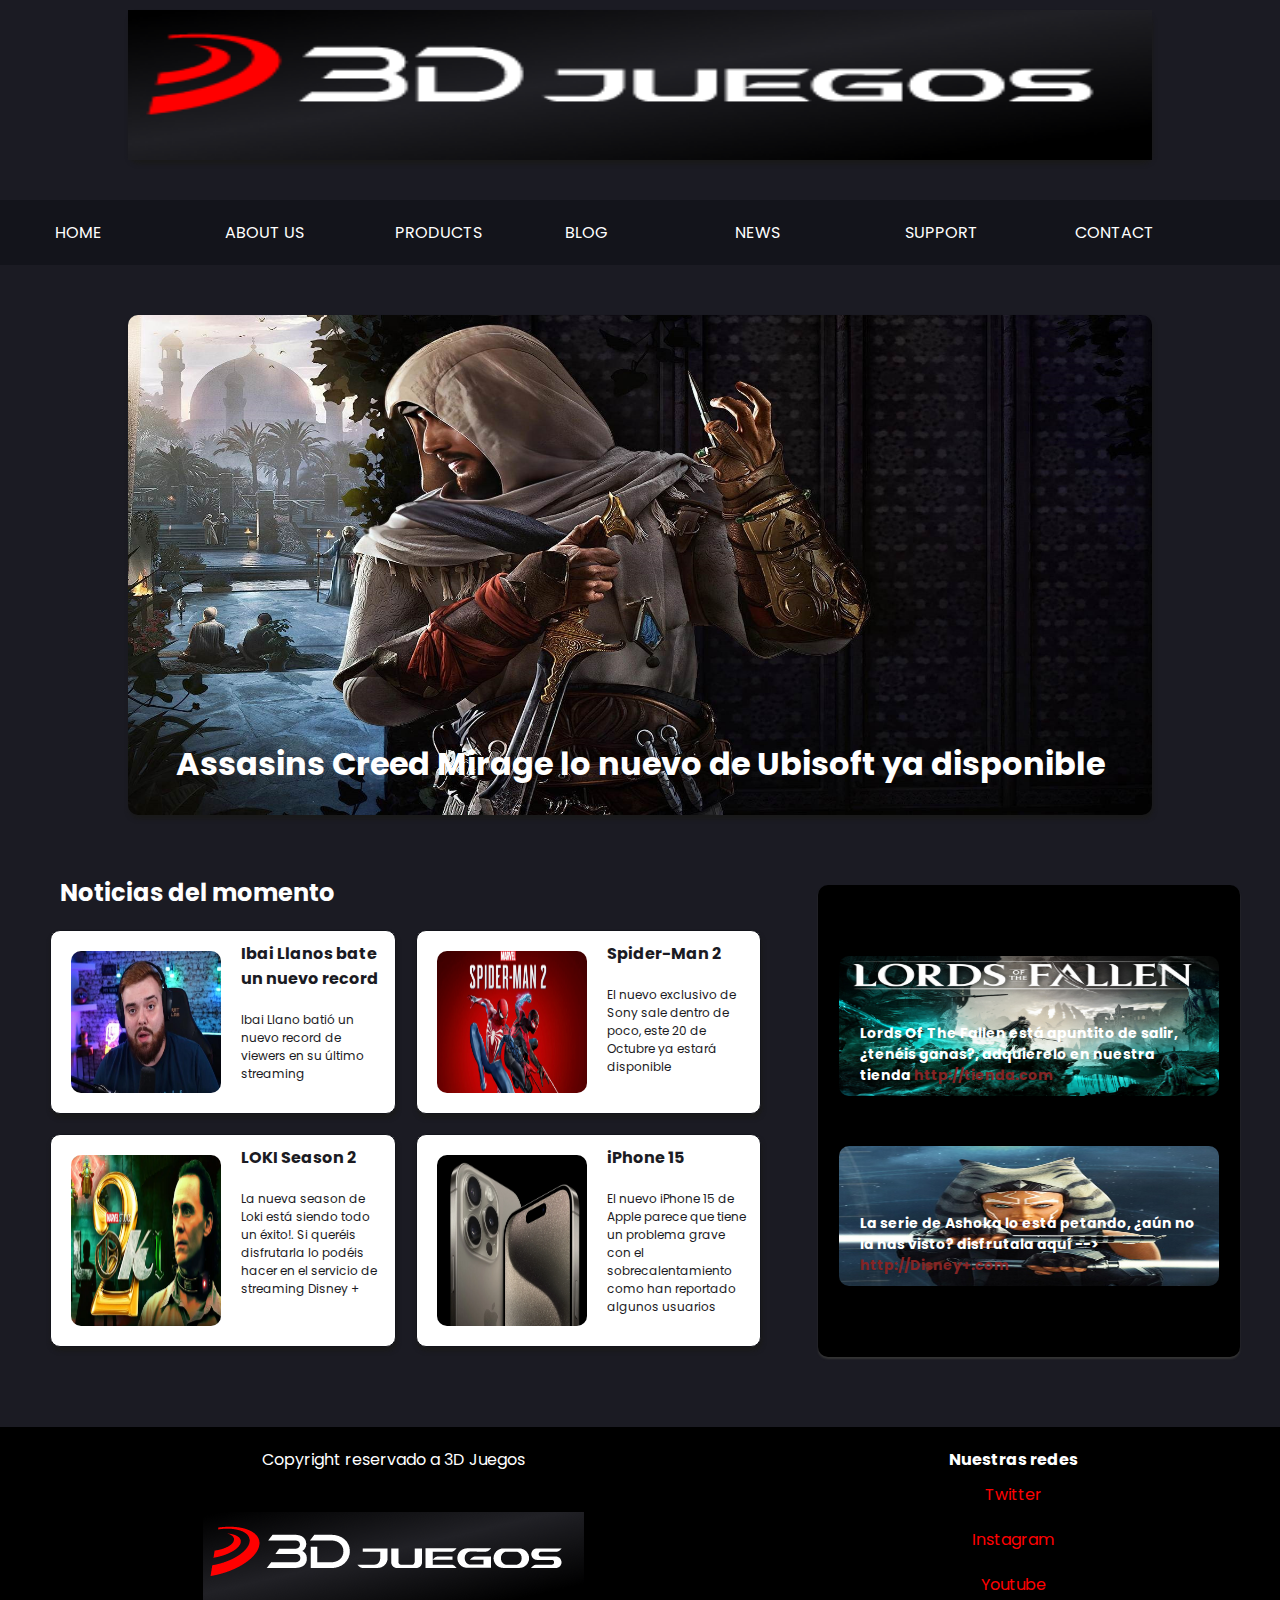
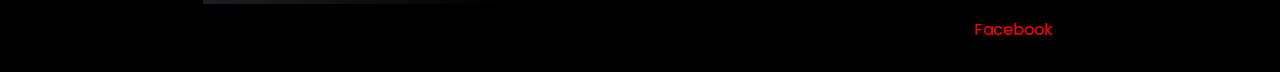
==== index.html @ 49234c59 "[Feature] ejercicio terminado" ====
<!DOCTYPE html>
<html lang="es">
<head>
    <meta charset="UTF-8">
    <meta name="viewport" content="width=device-width, initial-scale=1.0">
    <link rel="stylesheet" href="css/style.css">
    <title>3D Juegos</title>
</head>
<body>
    <header class="header">
        <a href="index.html" class="header-logo__link">
            <div class="header__logo">
                <img src="img/logo_3djuegos.png" class="header__image" alt="image_header"/>
            </div>
        </a>
        <div class="header__container">
            <nav class="menu">
                <ul class="menu__items">
                    <li><a href="#">Home</a></li>
                    <li><a href="#">About us</a></li>
                    <li><a href="pages/products.html">Products</a></li>
                    <li><a href="#">Blog</a></li>
                    <li><a href="#">News</a></li>
                    <li><a href="#">Support</a></li>
                    <li><a href="#">Contact</a></li>
                </ul>
            </nav>
        </div>
    </header>
    <main class="main">
        <section class="main__first-section">
            <img src="img/banner1.jpg" alt="image_main" class="main-first-section__image">
            <p>Assasins Creed Mirage lo nuevo de Ubisoft ya disponible</p>
        </section>
        <section class="main__second-section">
            <div class="main-second-section__container">
                <h2 class="container__title">Noticias del momento</h2>
                <div class="container__articles-container">
                    <article>
                        <img src="img/ibai.jpg" alt="ibai"/>
                        <div>
                            <h4>Ibai Llanos bate un nuevo record</h4>
                            <p>Ibai Llano batió un nuevo record de viewers en su último streaming</p>
                        </div>
                    </article>
                    <article>
                        <img src="img/spiderman2.png" alt="spiderman2"/>
                        <div>
                            <h4>Spider-Man 2</h4>
                            <p>El nuevo exclusivo de Sony sale dentro de poco, este 20 de Octubre ya estará disponible</p>
                        </div>
                    </article>
                    <article>
                        <img src="img/loki.png" alt="loki"/>
                        <div>
                            <h4>LOKI Season 2</h4>
                            <p>La nueva season de Loki está siendo todo un éxito!. Si queréis disfrutarla lo podéis hacer en el servicio de streaming Disney +</p>
                        </div>
                    </article>
                    <article>
                        <img src="img/iphone15.png" alt="iphone15"/>
                        <div>
                            <h4>iPhone 15</h4>
                            <p>El nuevo iPhone 15 de Apple parece que tiene un problema grave con el sobrecalentamiento como han reportado algunos usuarios</p>
                        </div>
                    </article>
                </div>
            </div>
            <aside class="main-second-section__aside">
                <div>
                    <img src="img/juego1.png" alt="lords_of_the_fallen" />
                    <p>Lords Of The Fallen está apuntito de salir, ¿tenéis ganas?, adquierelo en nuestra tienda <a href="#">http://tienda.com</a></p>
                </div>
                <div>
                    <img src="img/ashoka.png" alt="ashoka" />
                    <p>La serie de Ashoka lo está petando, ¿aún no la has visto? disfrutala aquí --> <a href="#">http://Disney+.com</a></p>
                </div>
            </aside>
        </section>
    </main>
    <footer>
        <div class="copyright__box">
            <p>Copyright reservado a 3D Juegos<i class="fa fa-copyright" aria-hidden="true"></i></p>
            <img src="img/logo_3djuegos.png" alt="logo"/>
        </div>
        <div class="footer__menu">
            <h4>Nuestras redes</h4>
            <ul>
                <li><a href="#">Twitter</a></li>
                <li><a href="#">Instagram</a></li>
                <li><a href="#">Youtube</a></li>
                <li><a href="#">Facebook</a></li>
            </ul>
        </div>
    </footer>
</body>
</html>
---- css/style.css ----
@import url('https://fonts.googleapis.com/css2?family=IBM+Plex+Sans&family=Poppins&display=swap');

body {
    font-family: 'IBM Plex Sans', sans-serif;
    font-family: 'Poppins', sans-serif;
    background-color: #1B1B23;
}

*, html {
    margin: 0;
    padding: 0;
    box-sizing: border-box;
}

header.header {
    display: flex;
    flex-direction: column;
    align-items: center;
    justify-content: center;
    width: 100%;
}

div.header__logo {
    width: 100%;
    height: 150px;
    box-shadow: 1px 4px 4px #1a1a1a;
    border-radius: 10px;
    transition: 0.5s;
}

div.header__logo:hover {
    transform: scale(1.02);
}

div.header__logo img {
    width: 100%;
    height: 100%;
}

a.header-logo__link {
    width: 80%;
    margin-bottom: 40px;
    margin-top: 10px;
}

div.header__container {
    width: 100%;
    display: flex;
    flex-direction: column;
    align-items: end;
    justify-content: center;
    margin-bottom: 50px;
}

nav.menu {
    display: flex;
    width: 100%;
    justify-content: space-between;
    background-color: #13141B;
    padding: 20px;
}

ul.menu__items {
    display: flex;
    list-style: none;
    justify-content: space-around;
    width: 100%;
    padding: 0px;
    margin-right: 50px;
}

ul.menu__items li {
    width: 100px;
}

ul.menu__items li a {
    text-decoration: none;
    text-transform: uppercase;
    color: #FFFF;
    transition: 0.5s;
}

ul.menu__items li a:hover {
    color: #FF0002;
}


/* MAIN */
main.main {
    display: flex;
    width: 100%;
    flex-direction: column;
}

section.main__first-section {
    width: 100%;
    display: flex;
    justify-content: center;
    margin-bottom: 50px;
    position: relative;
}

section.main__first-section p {
    position: absolute;
    color: #ffffff;
    font-weight: bold;
    top: 85%;
    font-size: 2em;
}

img.main-first-section__image {
    width: 80%;
    height: 500px;
    border-radius: 10px;
    box-shadow: 1px 4px 4px #1a1a1a;
}

/* SECOND SECTION */

section.main__second-section {
    width: 100%;
    display: flex;
    justify-content: space-between;
    height: auto;
    margin-bottom: 50px;
}

h2.container__title {
    width: 98%;
    padding: 10px;
    padding-left: 20px;
    color: #ffffff;
}

div.main-second-section__container {
    width: 60%;
    margin-left: 40px;
}

div.container__articles-container{
    width: 100%;
    display: flex;
    flex-wrap: wrap;
}

div.container__articles-container article img {
    width: 150px;
    height: auto;
    margin: 10px;
    border-radius: 10px;
}

div.container__articles-container article div {
    width: 60%;
    margin-bottom: 20px;
    margin-left: 10px;
}

div.container__articles-container article div p {
    font-size: 12px;

}

div.container__articles-container article div h4 {
    font-weight: bold;
    margin-bottom: 20px;
}

div.container__articles-container article {
    width: 45%;
    border: 1px solid #13141B;
    border-radius: 10px;
    display: flex;
    margin: 10px;
    box-shadow: 1px 4px 4px #1a1a1a;
    padding: 10px;
    background: #ffffff;
    color: #1B1B23;
}

aside.main-second-section__aside {
    width: 33%;
    height: auto;
    background: #000000;
    border-radius: 10px;
    box-shadow: 0px 2px 2px #353535;
    margin-top: 20px;
    margin-right: 40px;
    display: flex;
    flex-direction: column;
    justify-content: center;
    align-items: center;
}

aside.main-second-section__aside div {
    width: 100%;
    display: flex;
    flex-direction: column;
    justify-content: center;
    align-items: center;
    margin-bottom: 50px;
    position: relative;
}

aside.main-second-section__aside div:nth-child(2) {
    margin: 0;
}

aside.main-second-section__aside div img {
    width: 90%;
    height: 140px;
    border-radius: 10px;
}

aside.main-second-section__aside div p {
    color: #ffffff;
    position: absolute;
    font-size: 14px;
    font-weight: bold;
    width: 80%;
    bottom: 10px;
}

aside.main-second-section__aside div p a{
    color: #852424;
    text-decoration: none;
    transition: 0.5s;
}

aside.main-second-section__aside div p a:hover {
    color: #FF0002;
}


footer {
    width: 100%;
    background: black;
    height: auto;
    margin-top: 20px;
    color: #ffffff;
    padding: 20px;
    display: flex;
    justify-content: space-around;
    bottom: 0;
}

footer div.copyright__box {
    text-align: center;
}

footer div.copyright__box p {
    margin-bottom: 40px;
}

footer div.footer__menu {
    display: flex;
    flex-direction: column;
    justify-content: center;
}

footer div.footer__menu ul {
    display: flex;
    flex-direction: column;
    align-items: center;
    list-style: none;
}

footer div.footer__menu ul li {
    margin: 10px    ;
}

footer div.footer__menu ul li a {
    text-decoration: none;
    color: #FF0002;
    transition: 0.5s;
}

footer div.footer__menu ul li a:hover {
    color: #852424;
}


/* PRODUCTS */
main.main nav.products__menu {
    width: 50%;
    margin: 0 auto;
    text-align: center;
}

nav.products__menu ul.products-menu__items {
    display: flex;
    width: 100%;
    justify-content: space-around;
    list-style: none;
}
ul.products-menu__items li {
    position: relative;
}
ul.products-menu__items li a {
    text-decoration: none;
    color: #ffffff;
    font-size: 1.3em;
    transition: .5s;
}

ul.products-menu__items li a.active {
    color: #852424;
    border-bottom: 1px solid #852424;
}
ul.products-menu__items li a span.cart {
    border-bottom: none;
    font-size: 2em;
}

ul.products-menu__items li div#cart__number {
    position: absolute;
    top: -10px;
    right: -35px;
    align-items: center;
    display: flex;
    justify-content: center;
    width: 30px;
    height: 30px;
    background-color: #852424;
    border-radius: 10px;
    color: #ffffff;
    font-size: 1.3em;
    transition: .3s;
}

ul.products-menu__items li a:hover {
    color: #852424;
    border-bottom: 1px solid #852424;
}

/* SECTION PRODUCTS */
section.products__container {
    width: 100%;
    margin-top: 40px;
    margin-bottom: 30px;
}

section.products__container div.products--container__products{
    width: 80%;
    display: flex;
    flex-wrap: wrap;
    margin: 0 auto;
    justify-content: center;
}

div.product {
    width: 30%;
    display: flex;
    flex-direction: column;
    align-items: center;
    margin-bottom: 30px;
}

div.product img {
    width: 90%;
    height: 250px;
    background: gray;
    margin-bottom: 10px;
    border-radius: 20px;
}

div.product div.product__description{
    display: flex;
    justify-content: space-between;
    width: 70%;
    margin-bottom: 20px;
    color: #ffffff;
    font-size: 1.2em;
    align-items: center;
}

div.product div.product__description p.product__price-game, p.product__price-accessorie, p.product__price-console {
    color: #852424;
    font-size: 1.3em;
}

div.product button.btn__add-game, button.btn__add-console, button.btn__add-accessorie {
    width: 20%;
    padding: 10px;
    cursor: pointer;
    border: none;
    border-radius: 10px;
    text-transform: uppercase;
    font-size: 1em;
    background: #FF0002;
    color: #ffffff;
    transition: .5s;
}

div.product button.btn__add-game:hover, button.btn__add-console:hover, button.btn__add-accessorie:hover {
    background: #852424;
    color: #ffffff;
}

/* CART */
section.products__container {
    width: 100%;
    position: relative;
    margin-bottom: 120px;
}

h1.products__title {
    margin: 0 auto;
    font-size: 3em;
    color: #ffffff;
}

section.products__container div.cart__products {
    width: 50%;
    margin: 0 auto;
    background: #13141B;
    padding: 20px;
    border-radius: 10px;
    box-shadow: 3px 3px 3px black;
    display: flex;
    flex-direction: column;
    align-items: center;
}

button#btn_buy {
    width: 8%;
    padding: 10px;
    text-transform: uppercase;
    font-size: 2em;
    background-color: #FF0002;
    border: none;
    border-radius: 10px;
    color: #ffffff;
    cursor: pointer;
    position: absolute;
    right: 25%;
    bottom: -90px;
    transition: .3s;
    box-shadow: 3px 3px 3px black;
}

button#btn_buy:hover {
    background-color: #852424;
}

section.products__container div.cart__products div.buy {
    display: flex;
    justify-content: space-between;
    width: 100%;
    margin-top: 20px;
    margin-bottom: 20px;
}

section.products__container div.cart__products div.buy p{
    color: #ffffff;
    font-size: 2.2em;
}

section.products__container div.cart__products div.cart-products__product {
    display: flex;
    justify-content: space-between;
    width: 100%;
}

section.products__container div.cart__products div.cart-products__product p {
    font-size: 1.5em;
    color: #852424;
    margin-bottom: 20px;
}

section.products__container div.cart__products div.cart-products__product p.cart__price {
    color: #FF0002;
    font-size: 1.6em;
}

/* MODAL */
div.black_screen {
    width: 100%;
    height: 100%;
    position: absolute;
    background-color: #13141be0;
    z-index: 1;
    transition: .3s;
    display: none;
}
div.modal {
    width: 500px;
    height: auto;
    text-align: center;
    background-color: #852424;
    position: absolute;
    left: 35%;
    padding: 20px;
    z-index: 1;
    font-size: 2em;
    border-radius: 10px;
    color: #ffffff;
    transition: .3s;
    opacity: 0;
}

div.modal button {
    width: 20%;
    padding: 10px;
    text-transform: uppercase;
    font-size: 0.7em;
    margin-top: 20px;
    cursor: pointer;
    border: none;
    border-radius: 10px;
    background-color: #1B1B23;
    color: #ffffff;
    transition: .5s;
}

div.modal button:hover {
    color: #1B1B23;
    background-color: #ffffff;
}
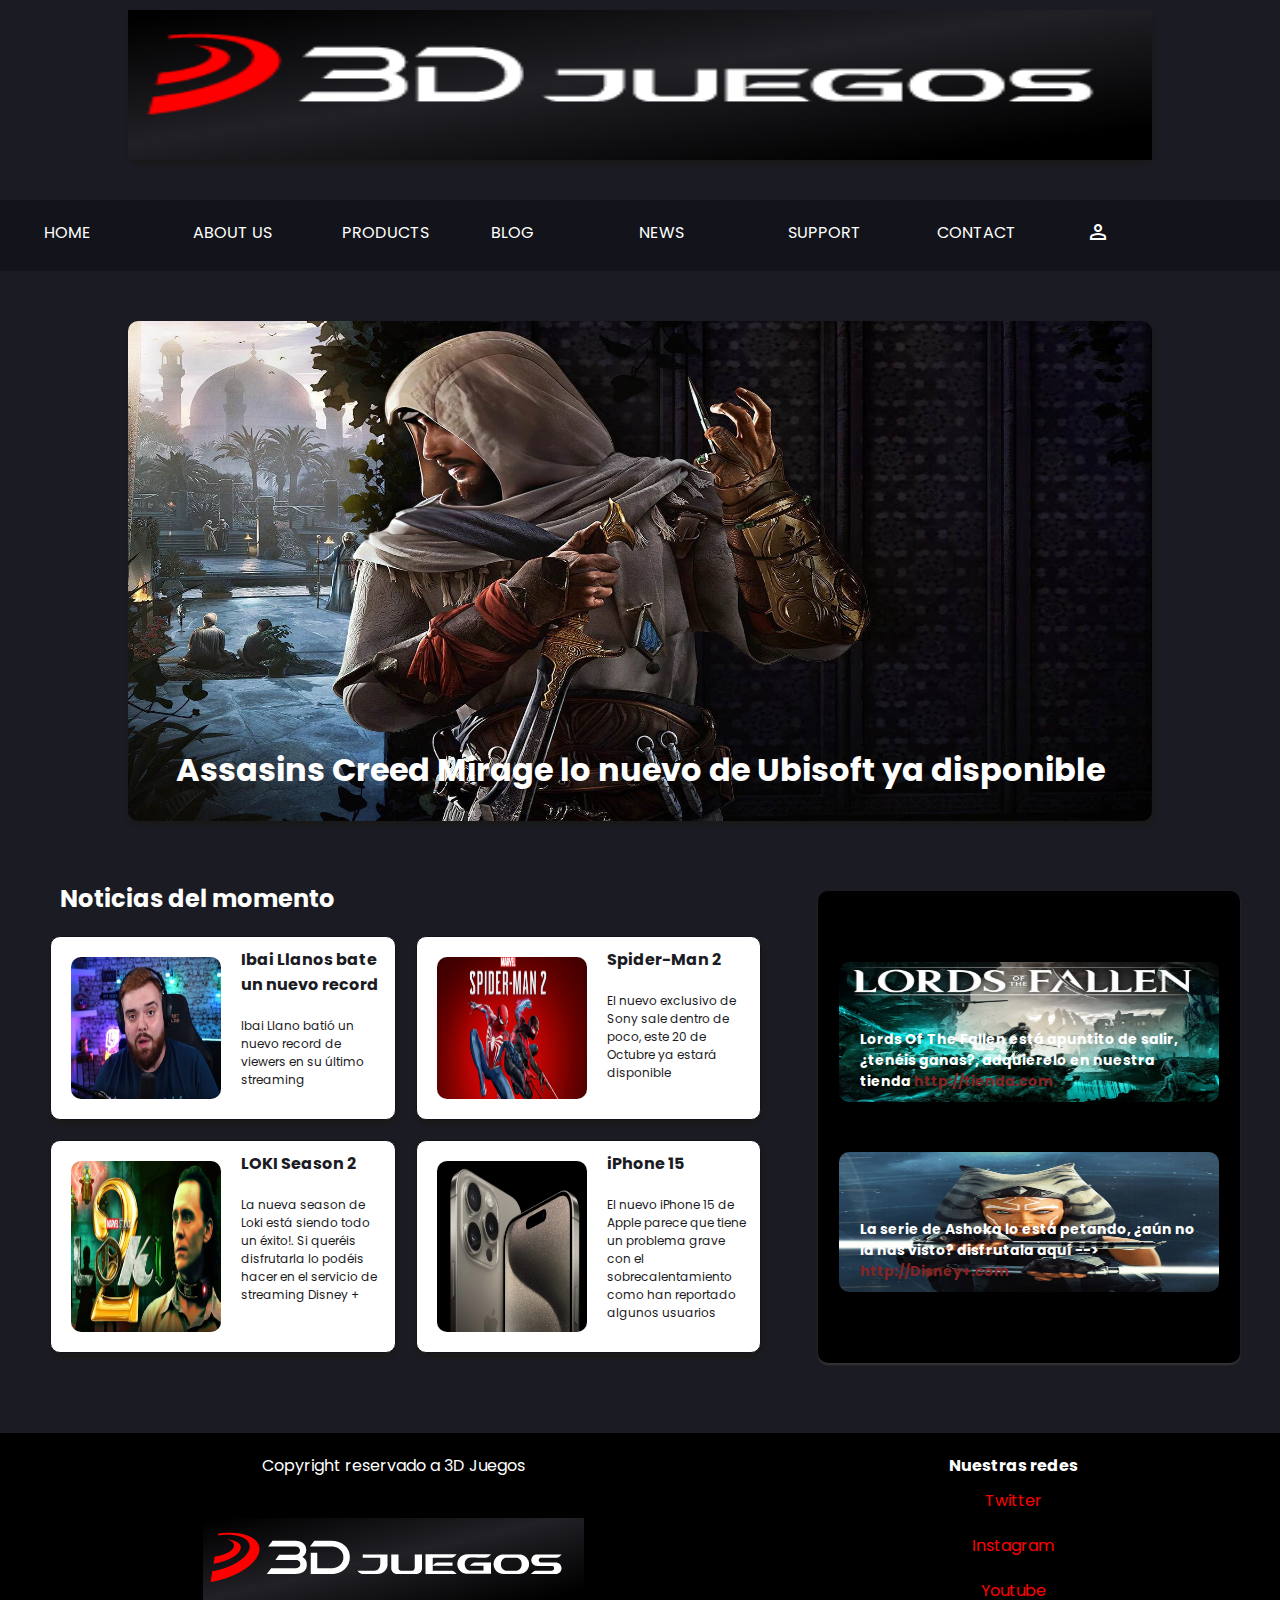
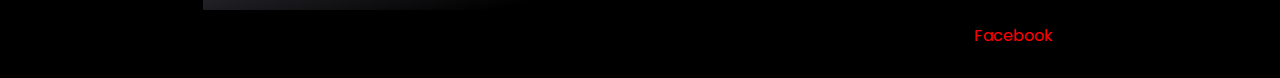
==== commit 6c4875bd: "[Feature] profile page añadida" ====
--- a/index.html
+++ b/index.html
@@ -3,6 +3,7 @@
 <head>
     <meta charset="UTF-8">
     <meta name="viewport" content="width=device-width, initial-scale=1.0">
+    <link rel="stylesheet" href="https://fonts.googleapis.com/css2?family=Material+Symbols+Outlined:opsz,wght,FILL,GRAD@24,400,0,0" />
     <link rel="stylesheet" href="css/style.css">
     <title>3D Juegos</title>
 </head>
@@ -23,6 +24,13 @@
                     <li><a href="#">News</a></li>
                     <li><a href="#">Support</a></li>
                     <li><a href="#">Contact</a></li>
+                    <li>
+                        <a href="pages/profile.html">
+                            <span class="material-symbols-outlined">
+                                person
+                            </span>
+                        </a>
+                    </li>
                 </ul>
             </nav>
         </div>
--- a/css/style.css
+++ b/css/style.css
@@ -517,3 +517,78 @@
     color: #1B1B23;
     background-color: #ffffff;
 }
+
+
+/* PROFILE */
+main.main {
+    & section.profile__container {
+        width: 60%;
+        height: auto;
+        margin: 0 auto;
+        border: 2px solid #852424;
+        border-radius: 10px;
+        box-shadow: 2px 2px 2px 2px #111111;
+        margin-bottom: 40px;
+        padding: 30px;
+        display: flex;
+        justify-content: space-around;
+        align-items: center;
+
+        & div.profile__img {
+            & img.profile__image {
+                width: 250px;
+                height: 250px;
+                border-radius: 100%;
+                border: 5px solid #852424;
+            }
+        }
+
+        & div.profile__data {
+            display: flex;
+            flex-direction: column;
+
+            h4 {
+                color: #ffffff;
+                font-size: 1.6em;
+                text-transform: uppercase;
+                margin: 5px;
+                
+                & span {
+                    font-size: 0.8em;
+                    color: #852424;
+                    margin-left: 20px;
+                    text-align: center;
+                }
+            }
+
+            & button#btn_edit_profile {
+                width: 20%;
+                align-self: flex-end;
+                margin-top: 10px;
+                background-color: #FF0002;
+                border: 2px solid #ffffff;
+                border-radius: 10px;
+                color: #ffffff;
+                box-shadow: 2px 2px 2px 2px #111111;
+                transition: 0.3s;
+                cursor: pointer;
+
+                &:hover {
+                    transform: scale(1.1);
+                }
+
+                & a {
+                    color: #ffffff;
+                    display: flex;
+                    align-items: center;
+                    justify-content: space-around;
+                    width: 100%;
+                    padding: 10px;
+                    padding-left: 0;
+                    text-decoration: none;
+                    text-transform: uppercase;
+                }
+            }
+        }
+    }
+}